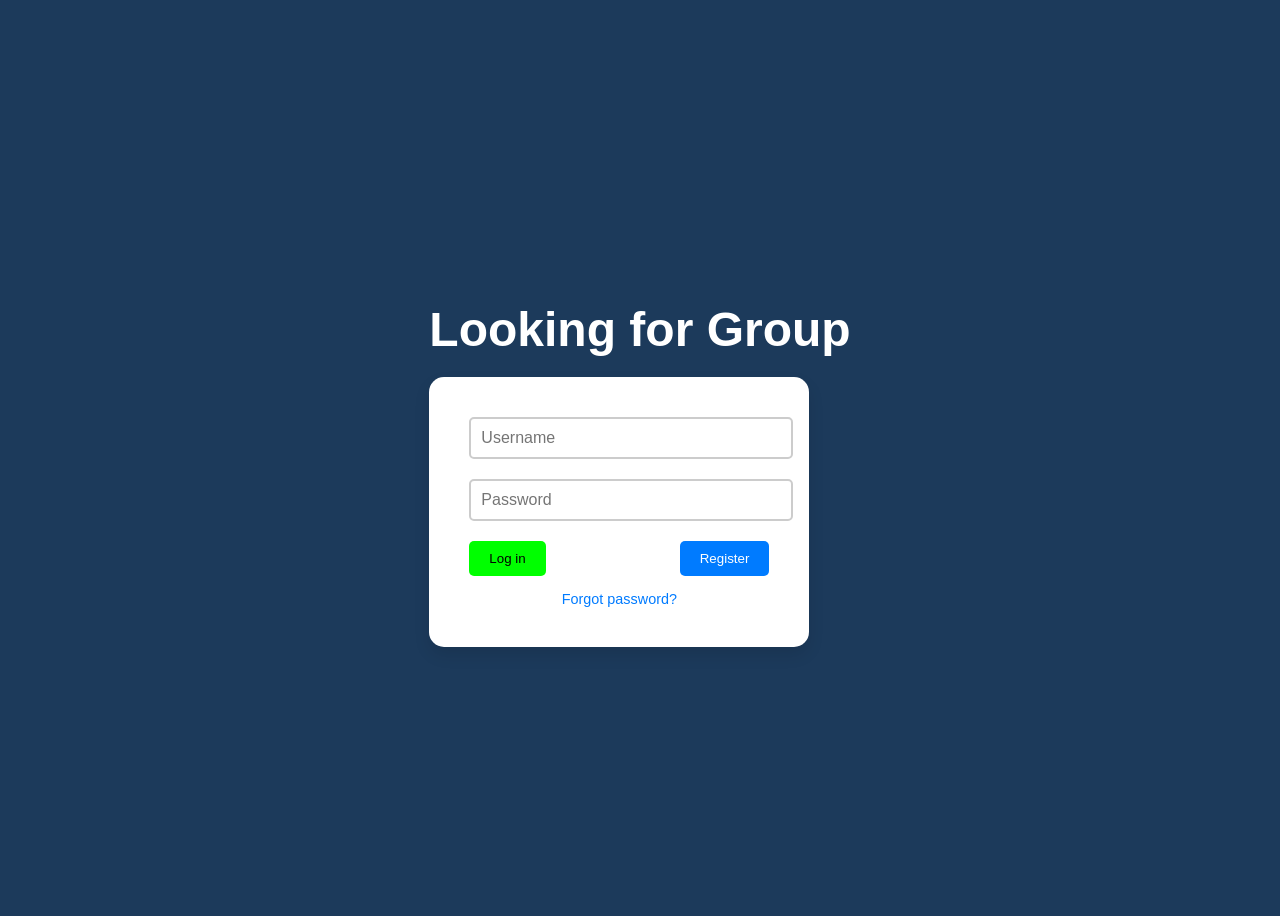
==== index.html @ 67ed99d5 "Mostly done Need more time to fix hamburger menu, create post form, and general responsiveness." ====
<!DOCTYPE html>
<html lang="en">
	<head>
		<meta charset="UTF-8" />
		<meta name="viewport" content="width=device-width, initial-scale=1.0" />
		<link
			rel="stylesheet"
			href="node_modules/bootstrap/dist/css/bootstrap.css"
		/>
		<link rel="stylesheet" href="/src/css/styles.css" />
		<script src="node_modules/@popperjs/core/dist/cjs/popper.js"></script>
		<title>Document</title>
	</head>
	<body class="login-body">
		<div class="login-container">
			<h1 class="title">Looking for Group</h1>
			<div class="login-box">
				<form name="loginForm" action="/profile/index.html" method="get">
					<div class="input-group">
						<input type="text" placeholder="Username" required />
					</div>
					<div class="input-group">
						<input
							type="password"
							placeholder="Password"
							required
							pattern=".{8,}"
						/>
					</div>
					<div class="button-group">
						<button type="submit" class="login-btn">Log in</button>
						<button type="button" class="register-btn">Register</button>
					</div>
					<a href="#" class="forgot-password">Forgot password?</a>
				</form>
			</div>
		</div>
	</body>
</html>
---- src/css/styles.css ----
@import url(../../node_modules/bootstrap/scss/bootstrap.scss);
.login-container {
  text-align: center;
}

.title {
  font-size: 3rem;
  color: white;
  font-family: "Comic Sans MS", cursive, sans-serif;
  margin-bottom: 20px;
}

.login-box {
  background-color: white;
  padding: 40px;
  border-radius: 15px;
  box-shadow: 0 8px 16px rgba(0, 0, 0, 0.1);
  width: 300px;
}

.input-group {
  margin-bottom: 20px;
}

input[type=text],
input[type=password] {
  width: 100%;
  padding: 10px;
  border: 2px solid #ccc;
  border-radius: 5px;
  font-size: 1rem;
}

.button-group {
  display: flex;
  justify-content: space-between;
}

.login-btn {
  background-color: #00ff00;
  border: none;
  color: black;
  padding: 10px 20px;
  border-radius: 5px;
  cursor: pointer;
  transition: background-color 0.3s ease;
}
.login-btn:hover {
  background-color: #00cc00;
}

.register-btn {
  background-color: #007bff;
  border: none;
  color: white;
  padding: 10px 20px;
  border-radius: 5px;
  cursor: pointer;
  transition: background-color 0.3s ease;
}
.register-btn:hover {
  background-color: #0056b3;
}

.forgot-password {
  display: block;
  margin-top: 15px;
  color: #007bff;
  text-decoration: none;
  font-size: 0.9rem;
}

.forgot-password:hover {
  text-decoration: underline;
}

.sidebar {
  background-color: #0f1442;
  width: 250px;
  height: 100vh;
  display: flex;
  position: fixed;
  top: 0;
  left: 0;
  flex-direction: column;
  justify-content: space-between;
  padding: 20px;
}
.sidebar.active {
  transform: translateY(0);
}
.sidebar .sidebar-header h2 {
  color: white;
  text-align: center;
  font-size: 24px;
  font-weight: bold;
}
.sidebar .search-bar {
  text-align: center;
}
.sidebar .search-bar .btn-search {
  background-color: #f5f5f5;
  border: none;
  border-radius: 20px;
  padding: 10px 20px;
  font-size: 16px;
  cursor: pointer;
}
.sidebar .search-bar .btn-search:hover {
  background-color: rgba(158, 214, 2, 0.8352941176);
}
.sidebar .sidebar-nav ul {
  list-style-type: none;
  padding: 0;
}
.sidebar .sidebar-nav ul li {
  margin: 15px 0;
}
.sidebar .sidebar-nav ul li a {
  color: white;
  text-decoration: none;
  font-size: 18px;
  padding: 10px;
  display: block;
}
.sidebar .sidebar-nav ul li a.active {
  color: #00ff00;
  font-weight: bold;
}
.sidebar .sidebar-nav ul li a:hover {
  color: rgba(158, 214, 2, 0.8352941176);
}
.sidebar .create-post {
  text-align: center;
}
.sidebar .create-post .btn-create {
  background-color: #00ff00;
  border: none;
  border-radius: 20px;
  padding: 10px 20px;
  font-size: 16px;
  cursor: pointer;
  color: black;
  font-weight: bold;
}
.sidebar .create-post .btn-create:hover {
  background-color: #00cc00;
}

main {
  margin-left: 250px;
  padding: 20px;
}

body {
  background-color: #008080;
  height: 100vh;
}

.profile-header {
  background-color: #0f1442;
  padding: 20px;
  border-radius: 10px;
  color: white;
}
.profile-header .profile-picture img {
  width: 150px;
  height: 150px;
  border-radius: 50%;
}
.profile-header .profile-name {
  font-size: 2rem;
  font-weight: bold;
}
.profile-header .btn-follow {
  background-color: #00ff00;
  border: none;
  padding: 10px 20px;
  color: black;
  font-weight: bold;
  border-radius: 5px;
  transition: background-color 0.3s ease;
}
.profile-header .btn-follow:hover {
  background-color: #00cc00;
}
.profile-header p {
  font-size: 1.5rem;
}

.posts {
  margin-top: 20px;
}
.posts .post {
  background-color: #1d2d50;
  color: white;
  margin-bottom: 15px;
  border-radius: 10px;
  padding: 15px;
}
.posts .post .post-thumbnail img {
  width: 100%;
  border-radius: 5px;
}
.posts .post .post-title {
  font-size: 1.25rem;
  font-weight: bold;
  margin-bottom: 5px;
}
.posts .post .post-text {
  font-size: 1rem;
  color: #bbbbbb;
}

@media (max-width: 768px) {
  .profile-header {
    text-align: center;
  }
  .profile-header .btn-follow {
    display: block;
    margin: 10px auto;
  }
  .posts .post .post-thumbnail {
    display: none;
  }
  .posts .post .post-content .post-title {
    font-size: 1rem;
  }
  .posts .post .post-content .post-text {
    font-size: 0.875rem;
  }
}
@media (max-width: 570px) {
  .sidebar {
    width: 100%;
    height: 100vh;
    position: fixed;
    bottom: -100%;
    left: 0;
    transform: translateY(100%);
    transition: all 0.3s ease;
  }
  .sidebar.active {
    left: 0;
  }
  .content {
    margin-left: 0;
    width: 100%;
  }
  .hamburger-menu {
    display: block;
  }
  .hamburger-container {
    display: flex;
  }
  main {
    padding: 0;
    margin: 0 auto;
  }
}
.hamburger-menu {
  position: fixed;
  bottom: 20px;
  left: 50%;
  transform: translateX(-50%);
  background-color: #14142b;
  padding: 10px;
  border-radius: 10px;
  cursor: pointer;
  z-index: 10;
}
.hamburger-menu .bar {
  width: 35px;
  height: 4px;
  background-color: white;
  margin: 5px 0;
}

.content {
  margin-left: 250px;
  padding: 20px;
  width: calc(100% - 250px);
  background-color: #1c3a5b;
  height: 100vh;
  color: white;
  display: flex;
  align-items: center;
  justify-content: center;
}

.hamburger-container {
  display: none;
  position: fixed;
  bottom: 0;
  left: 0;
  width: 100%;
  background-color: #14142b;
  padding: 10px 0;
  justify-content: center;
  z-index: 10;
}

.hamburger-menu {
  display: flex;
  flex-direction: column;
  justify-content: space-around;
  width: 40px;
  height: 30px;
  cursor: pointer;
  z-index: 11;
}
.hamburger-menu .bar {
  width: 100%;
  height: 4px;
  background-color: white;
  transition: all 0.3s ease;
}

.rotate1 {
  transform: rotate(45deg) translate(5px, 5px);
}

.hide {
  opacity: 0;
}

.rotate2 {
  transform: rotate(-45deg) translate(5px, -5px);
}

.login-body {
  font-family: Arial, sans-serif;
  background-color: #1c3a5b;
  display: flex;
  justify-content: center;
  align-items: center;
  height: 100vh;
}

.login-container {
  text-align: center;
}

.title {
  font-size: 3rem;
  color: white;
  margin-bottom: 20px;
}

.login-box {
  background-color: white;
  padding: 40px;
  border-radius: 15px;
  box-shadow: 0 8px 16px rgba(0, 0, 0, 0.1);
  width: 300px;
}

.input-group {
  margin-bottom: 20px;
}

input[type=text],
input[type=password] {
  width: 100%;
  padding: 10px;
  border: 2px solid #ccc;
  border-radius: 5px;
  font-size: 1rem;
}

.button-group {
  display: flex;
  justify-content: space-between;
}

.login-btn {
  background-color: #00ff00;
  border: none;
  color: black;
  padding: 10px 20px;
  border-radius: 5px;
  cursor: pointer;
  transition: background-color 0.3s ease;
}
.login-btn:hover {
  background-color: #00cc00;
}

.register-btn {
  background-color: #007bff;
  border: none;
  color: white;
  padding: 10px 20px;
  border-radius: 5px;
  cursor: pointer;
  transition: background-color 0.3s ease;
}
.register-btn:hover {
  background-color: #0056b3;
}

.forgot-password {
  display: block;
  margin-top: 15px;
  color: #007bff;
  text-decoration: none;
  font-size: 0.9rem;
}

.forgot-password:hover {
  text-decoration: underline;
}

/*# sourceMappingURL=styles.css.map */
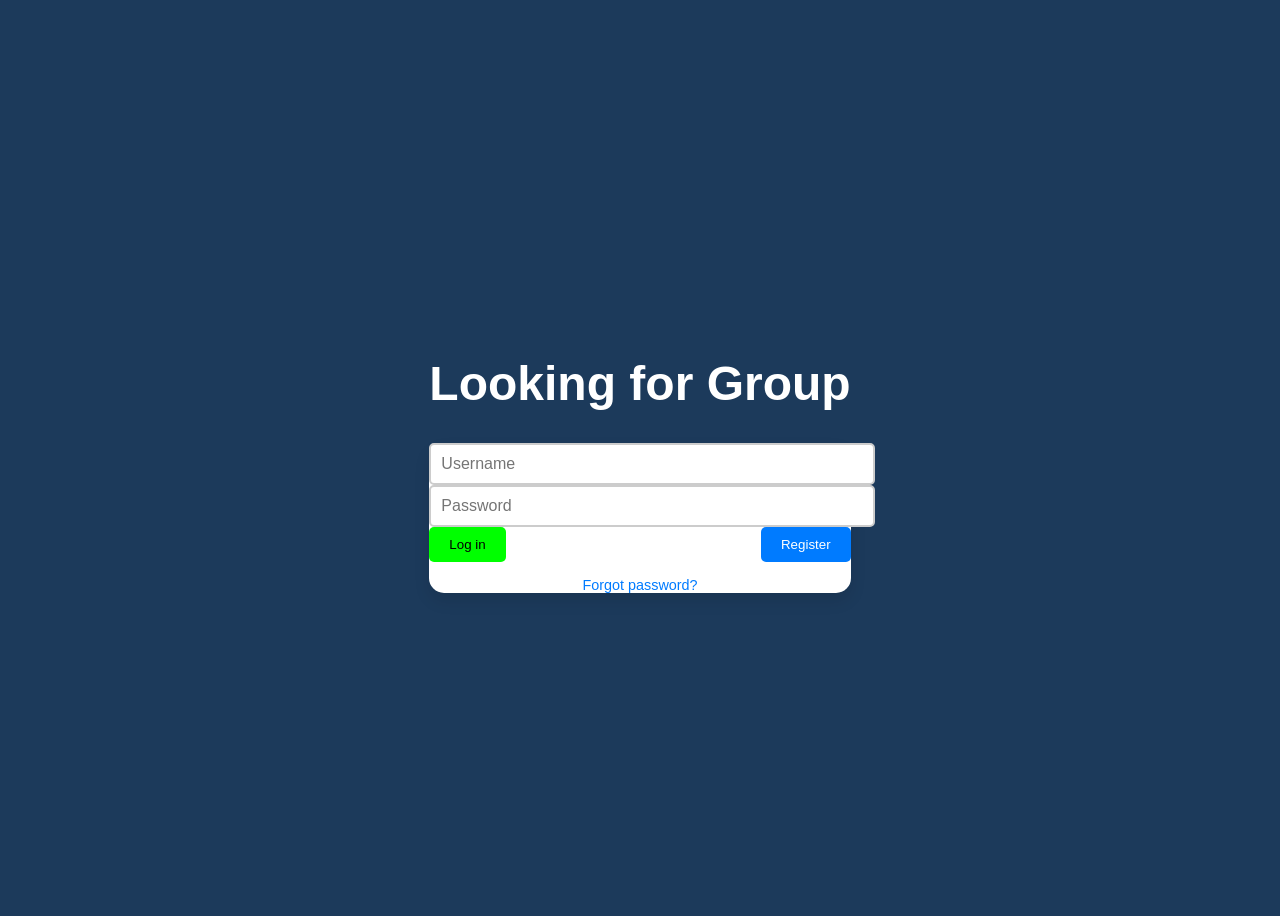
==== commit d1eb1285: "Fixed criterias Replaced most of the css padding with bootstrap classes. Better responsiveness. Remo" ====
--- a/index.html
+++ b/index.html
@@ -9,17 +9,18 @@
 		/>
 		<link rel="stylesheet" href="/src/css/styles.css" />
 		<script src="node_modules/@popperjs/core/dist/cjs/popper.js"></script>
+		<script type="module" src="/js/script.js"></script>
 		<title>Document</title>
 	</head>
 	<body class="login-body">
 		<div class="login-container">
-			<h1 class="title">Looking for Group</h1>
-			<div class="login-box">
+			<h1 class="title mb-4">Looking for Group</h1>
+			<div class="login-box col-xs-10 col-md-12 col-xxl-12 p-5">
 				<form name="loginForm" action="/profile/index.html" method="get">
-					<div class="input-group">
+					<div class="input-group mb-4">
 						<input type="text" placeholder="Username" required />
 					</div>
-					<div class="input-group">
+					<div class="input-group mb-4">
 						<input
 							type="password"
 							placeholder="Password"
--- a/src/css/styles.css
+++ b/src/css/styles.css
@@ -1,25 +1,264 @@
 @import url(../../node_modules/bootstrap/scss/bootstrap.scss);
+.title {
+  font-size: 3rem;
+  color: white;
+}
+
+main {
+  margin-left: 250px;
+  padding: 20px;
+}
+
+body {
+  background-color: #008080;
+  height: 100vh;
+}
+
+.profile-header {
+  background-color: #0f1442;
+  padding: 20px;
+  border-radius: 10px;
+  color: white;
+}
+.profile-header .profile-picture img {
+  width: 150px;
+  height: 150px;
+  border-radius: 50%;
+}
+.profile-header .profile-name {
+  font-size: 2rem;
+  font-weight: bold;
+}
+.profile-header .btn-follow {
+  background-color: #00ff00;
+  border: none;
+  padding: 10px 20px;
+  color: black;
+  font-weight: bold;
+  border-radius: 5px;
+  transition: background-color 0.3s ease;
+}
+.profile-header .btn-follow:hover {
+  background-color: #00cc00;
+}
+.profile-header p {
+  font-size: 1.5rem;
+}
+
+.posts {
+  margin-top: 20px;
+}
+.posts .post {
+  display: flex;
+  background-color: #1d2d50;
+  color: white;
+  margin-bottom: 15px;
+  border-radius: 10px;
+}
+.posts .post .post-thumbnail img {
+  display: inline-block;
+  width: 100%;
+  min-width: 80px;
+  border-radius: 5px;
+}
+.posts .post .post-title {
+  display: flex;
+  font-size: 1.25rem;
+  font-weight: bold;
+  margin-bottom: 5px;
+}
+.posts .post .post-text {
+  font-size: 1rem;
+  color: #bbbbbb;
+}
+
+@media (max-width: 770px) {
+  .profile-header {
+    text-align: center;
+  }
+  .profile-header .btn-follow {
+    display: block;
+    margin: 10px auto;
+  }
+  .posts .post .post-thumbnail {
+    display: none;
+  }
+  .posts .post .post-content .post-title {
+    font-size: 1rem;
+  }
+  .posts .post .post-content .post-text {
+    font-size: 0.875rem;
+  }
+}
+.sidebar {
+  background-color: #0f1442;
+  width: 250px;
+  height: 100vh;
+  display: flex;
+  position: fixed;
+  top: 0;
+  left: 0;
+  flex-direction: column;
+  justify-content: space-between;
+  z-index: 5;
+}
+.sidebar .sidebar-header h2 {
+  color: white;
+  text-align: center;
+  font-size: 24px;
+  font-weight: bold;
+}
+.sidebar .search-bar {
+  text-align: center;
+}
+.sidebar .search-bar .btn-search {
+  background-color: #f5f5f5;
+  border: none;
+  border-radius: 20px;
+  padding: 10px 20px;
+  font-size: 16px;
+  cursor: pointer;
+}
+.sidebar .search-bar .btn-search:hover {
+  background-color: rgba(158, 214, 2, 0.8352941176);
+}
+.sidebar .sidebar-nav ul {
+  list-style-type: none;
+}
+.sidebar .sidebar-nav ul li {
+  margin: 15px 0;
+}
+.sidebar .sidebar-nav ul li a {
+  color: white;
+  text-decoration: none;
+  font-size: 18px;
+  display: flex;
+  justify-content: center;
+}
+.sidebar .sidebar-nav ul li a.active {
+  color: #00ff00;
+  font-weight: bold;
+}
+.sidebar .sidebar-nav ul li a:hover {
+  color: rgba(158, 214, 2, 0.8352941176);
+}
+.sidebar .create-post {
+  text-align: center;
+  margin-bottom: 60px;
+}
+.sidebar .create-post .btn-create {
+  background-color: #00ff00;
+  border: none;
+  border-radius: 20px;
+  padding: 10px 20px;
+  font-size: 16px;
+  cursor: pointer;
+  color: black;
+  font-weight: bold;
+}
+.sidebar .create-post .btn-create:hover {
+  background-color: #00cc00;
+}
+
+@media (min-width: 571px) {
+  .hamburger-container {
+    display: none;
+  }
+  .hamburger-menu {
+    display: none;
+  }
+}
+@media (max-width: 570px) {
+  .sidebar {
+    width: 100%;
+    height: 100vh;
+    position: fixed;
+    bottom: 0;
+    left: 0;
+    transform: translateY(100%);
+    transition: all 0.3s ease;
+    z-index: 5;
+  }
+  .sidebar.active {
+    transform: translateY(0);
+  }
+  .content {
+    margin-left: 0;
+    width: 100%;
+  }
+  main {
+    margin: 0;
+  }
+  .hamburger-container {
+    display: flex;
+    position: fixed;
+    bottom: 50;
+    left: 5;
+    width: 100%;
+    background-color: #14142b;
+    padding: 10px 0;
+    justify-content: center;
+    z-index: 999;
+  }
+  .hamburger-menu {
+    position: fixed;
+    bottom: 20px;
+    left: 50%;
+    transform: translateX(-50%);
+    background-color: #14142b;
+    border-radius: 10px;
+    cursor: pointer;
+    z-index: 999;
+  }
+  .hamburger-menu .bar {
+    width: 35px;
+    height: 4px;
+    background-color: white;
+    margin: 5px 0;
+  }
+}
+.rotate1 {
+  transform: rotate(45deg) translate(6px, 6px);
+}
+
+.hide {
+  opacity: 0;
+}
+
+.rotate2 {
+  transform: rotate(-45deg) translate(6px, -6px);
+}
+
 .login-container {
   text-align: center;
 }
 
-.title {
-  font-size: 3rem;
-  color: white;
-  font-family: "Comic Sans MS", cursive, sans-serif;
-  margin-bottom: 20px;
-}
-
 .login-box {
   background-color: white;
-  padding: 40px;
   border-radius: 15px;
   box-shadow: 0 8px 16px rgba(0, 0, 0, 0.1);
-  width: 300px;
-}
-
-.input-group {
-  margin-bottom: 20px;
+}
+
+.login-btn {
+  background-color: #00ff00;
+  border: none;
+  color: black;
+  padding: 10px 20px;
+  border-radius: 5px;
+  cursor: pointer;
+  transition: background-color 0.3s ease;
+}
+.login-btn:hover {
+  background-color: #00cc00;
+}
+
+.login-body {
+  font-family: Arial, sans-serif;
+  background-color: #1c3a5b;
+  display: flex;
+  justify-content: center;
+  align-items: center;
+  height: 100vh;
 }
 
 input[type=text],
@@ -34,19 +273,6 @@
 .button-group {
   display: flex;
   justify-content: space-between;
-}
-
-.login-btn {
-  background-color: #00ff00;
-  border: none;
-  color: black;
-  padding: 10px 20px;
-  border-radius: 5px;
-  cursor: pointer;
-  transition: background-color 0.3s ease;
-}
-.login-btn:hover {
-  background-color: #00cc00;
 }
 
 .register-btn {
@@ -74,341 +300,4 @@
   text-decoration: underline;
 }
 
-.sidebar {
-  background-color: #0f1442;
-  width: 250px;
-  height: 100vh;
-  display: flex;
-  position: fixed;
-  top: 0;
-  left: 0;
-  flex-direction: column;
-  justify-content: space-between;
-  padding: 20px;
-}
-.sidebar.active {
-  transform: translateY(0);
-}
-.sidebar .sidebar-header h2 {
-  color: white;
-  text-align: center;
-  font-size: 24px;
-  font-weight: bold;
-}
-.sidebar .search-bar {
-  text-align: center;
-}
-.sidebar .search-bar .btn-search {
-  background-color: #f5f5f5;
-  border: none;
-  border-radius: 20px;
-  padding: 10px 20px;
-  font-size: 16px;
-  cursor: pointer;
-}
-.sidebar .search-bar .btn-search:hover {
-  background-color: rgba(158, 214, 2, 0.8352941176);
-}
-.sidebar .sidebar-nav ul {
-  list-style-type: none;
-  padding: 0;
-}
-.sidebar .sidebar-nav ul li {
-  margin: 15px 0;
-}
-.sidebar .sidebar-nav ul li a {
-  color: white;
-  text-decoration: none;
-  font-size: 18px;
-  padding: 10px;
-  display: block;
-}
-.sidebar .sidebar-nav ul li a.active {
-  color: #00ff00;
-  font-weight: bold;
-}
-.sidebar .sidebar-nav ul li a:hover {
-  color: rgba(158, 214, 2, 0.8352941176);
-}
-.sidebar .create-post {
-  text-align: center;
-}
-.sidebar .create-post .btn-create {
-  background-color: #00ff00;
-  border: none;
-  border-radius: 20px;
-  padding: 10px 20px;
-  font-size: 16px;
-  cursor: pointer;
-  color: black;
-  font-weight: bold;
-}
-.sidebar .create-post .btn-create:hover {
-  background-color: #00cc00;
-}
-
-main {
-  margin-left: 250px;
-  padding: 20px;
-}
-
-body {
-  background-color: #008080;
-  height: 100vh;
-}
-
-.profile-header {
-  background-color: #0f1442;
-  padding: 20px;
-  border-radius: 10px;
-  color: white;
-}
-.profile-header .profile-picture img {
-  width: 150px;
-  height: 150px;
-  border-radius: 50%;
-}
-.profile-header .profile-name {
-  font-size: 2rem;
-  font-weight: bold;
-}
-.profile-header .btn-follow {
-  background-color: #00ff00;
-  border: none;
-  padding: 10px 20px;
-  color: black;
-  font-weight: bold;
-  border-radius: 5px;
-  transition: background-color 0.3s ease;
-}
-.profile-header .btn-follow:hover {
-  background-color: #00cc00;
-}
-.profile-header p {
-  font-size: 1.5rem;
-}
-
-.posts {
-  margin-top: 20px;
-}
-.posts .post {
-  background-color: #1d2d50;
-  color: white;
-  margin-bottom: 15px;
-  border-radius: 10px;
-  padding: 15px;
-}
-.posts .post .post-thumbnail img {
-  width: 100%;
-  border-radius: 5px;
-}
-.posts .post .post-title {
-  font-size: 1.25rem;
-  font-weight: bold;
-  margin-bottom: 5px;
-}
-.posts .post .post-text {
-  font-size: 1rem;
-  color: #bbbbbb;
-}
-
-@media (max-width: 768px) {
-  .profile-header {
-    text-align: center;
-  }
-  .profile-header .btn-follow {
-    display: block;
-    margin: 10px auto;
-  }
-  .posts .post .post-thumbnail {
-    display: none;
-  }
-  .posts .post .post-content .post-title {
-    font-size: 1rem;
-  }
-  .posts .post .post-content .post-text {
-    font-size: 0.875rem;
-  }
-}
-@media (max-width: 570px) {
-  .sidebar {
-    width: 100%;
-    height: 100vh;
-    position: fixed;
-    bottom: -100%;
-    left: 0;
-    transform: translateY(100%);
-    transition: all 0.3s ease;
-  }
-  .sidebar.active {
-    left: 0;
-  }
-  .content {
-    margin-left: 0;
-    width: 100%;
-  }
-  .hamburger-menu {
-    display: block;
-  }
-  .hamburger-container {
-    display: flex;
-  }
-  main {
-    padding: 0;
-    margin: 0 auto;
-  }
-}
-.hamburger-menu {
-  position: fixed;
-  bottom: 20px;
-  left: 50%;
-  transform: translateX(-50%);
-  background-color: #14142b;
-  padding: 10px;
-  border-radius: 10px;
-  cursor: pointer;
-  z-index: 10;
-}
-.hamburger-menu .bar {
-  width: 35px;
-  height: 4px;
-  background-color: white;
-  margin: 5px 0;
-}
-
-.content {
-  margin-left: 250px;
-  padding: 20px;
-  width: calc(100% - 250px);
-  background-color: #1c3a5b;
-  height: 100vh;
-  color: white;
-  display: flex;
-  align-items: center;
-  justify-content: center;
-}
-
-.hamburger-container {
-  display: none;
-  position: fixed;
-  bottom: 0;
-  left: 0;
-  width: 100%;
-  background-color: #14142b;
-  padding: 10px 0;
-  justify-content: center;
-  z-index: 10;
-}
-
-.hamburger-menu {
-  display: flex;
-  flex-direction: column;
-  justify-content: space-around;
-  width: 40px;
-  height: 30px;
-  cursor: pointer;
-  z-index: 11;
-}
-.hamburger-menu .bar {
-  width: 100%;
-  height: 4px;
-  background-color: white;
-  transition: all 0.3s ease;
-}
-
-.rotate1 {
-  transform: rotate(45deg) translate(5px, 5px);
-}
-
-.hide {
-  opacity: 0;
-}
-
-.rotate2 {
-  transform: rotate(-45deg) translate(5px, -5px);
-}
-
-.login-body {
-  font-family: Arial, sans-serif;
-  background-color: #1c3a5b;
-  display: flex;
-  justify-content: center;
-  align-items: center;
-  height: 100vh;
-}
-
-.login-container {
-  text-align: center;
-}
-
-.title {
-  font-size: 3rem;
-  color: white;
-  margin-bottom: 20px;
-}
-
-.login-box {
-  background-color: white;
-  padding: 40px;
-  border-radius: 15px;
-  box-shadow: 0 8px 16px rgba(0, 0, 0, 0.1);
-  width: 300px;
-}
-
-.input-group {
-  margin-bottom: 20px;
-}
-
-input[type=text],
-input[type=password] {
-  width: 100%;
-  padding: 10px;
-  border: 2px solid #ccc;
-  border-radius: 5px;
-  font-size: 1rem;
-}
-
-.button-group {
-  display: flex;
-  justify-content: space-between;
-}
-
-.login-btn {
-  background-color: #00ff00;
-  border: none;
-  color: black;
-  padding: 10px 20px;
-  border-radius: 5px;
-  cursor: pointer;
-  transition: background-color 0.3s ease;
-}
-.login-btn:hover {
-  background-color: #00cc00;
-}
-
-.register-btn {
-  background-color: #007bff;
-  border: none;
-  color: white;
-  padding: 10px 20px;
-  border-radius: 5px;
-  cursor: pointer;
-  transition: background-color 0.3s ease;
-}
-.register-btn:hover {
-  background-color: #0056b3;
-}
-
-.forgot-password {
-  display: block;
-  margin-top: 15px;
-  color: #007bff;
-  text-decoration: none;
-  font-size: 0.9rem;
-}
-
-.forgot-password:hover {
-  text-decoration: underline;
-}
-
 /*# sourceMappingURL=styles.css.map */
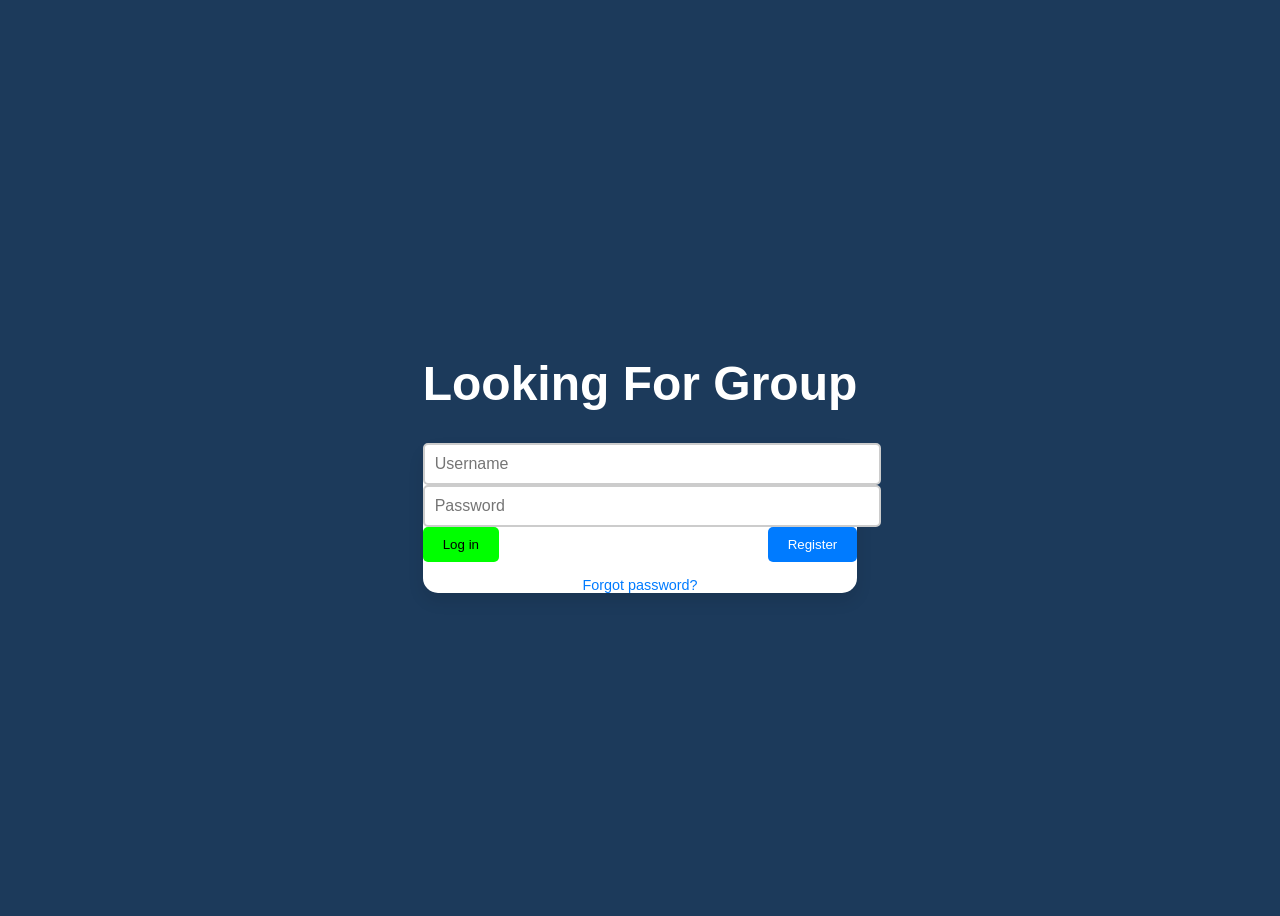
==== commit 12c0dd77: "Forgot the readme" ====
--- a/index.html
+++ b/index.html
@@ -14,7 +14,7 @@
 	</head>
 	<body class="login-body">
 		<div class="login-container">
-			<h1 class="title mb-4">Looking for Group</h1>
+			<h1 class="title mb-4">Looking For Group</h1>
 			<div class="login-box col-xs-10 col-md-12 col-xxl-12 p-5">
 				<form name="loginForm" action="/profile/index.html" method="get">
 					<div class="input-group mb-4">
